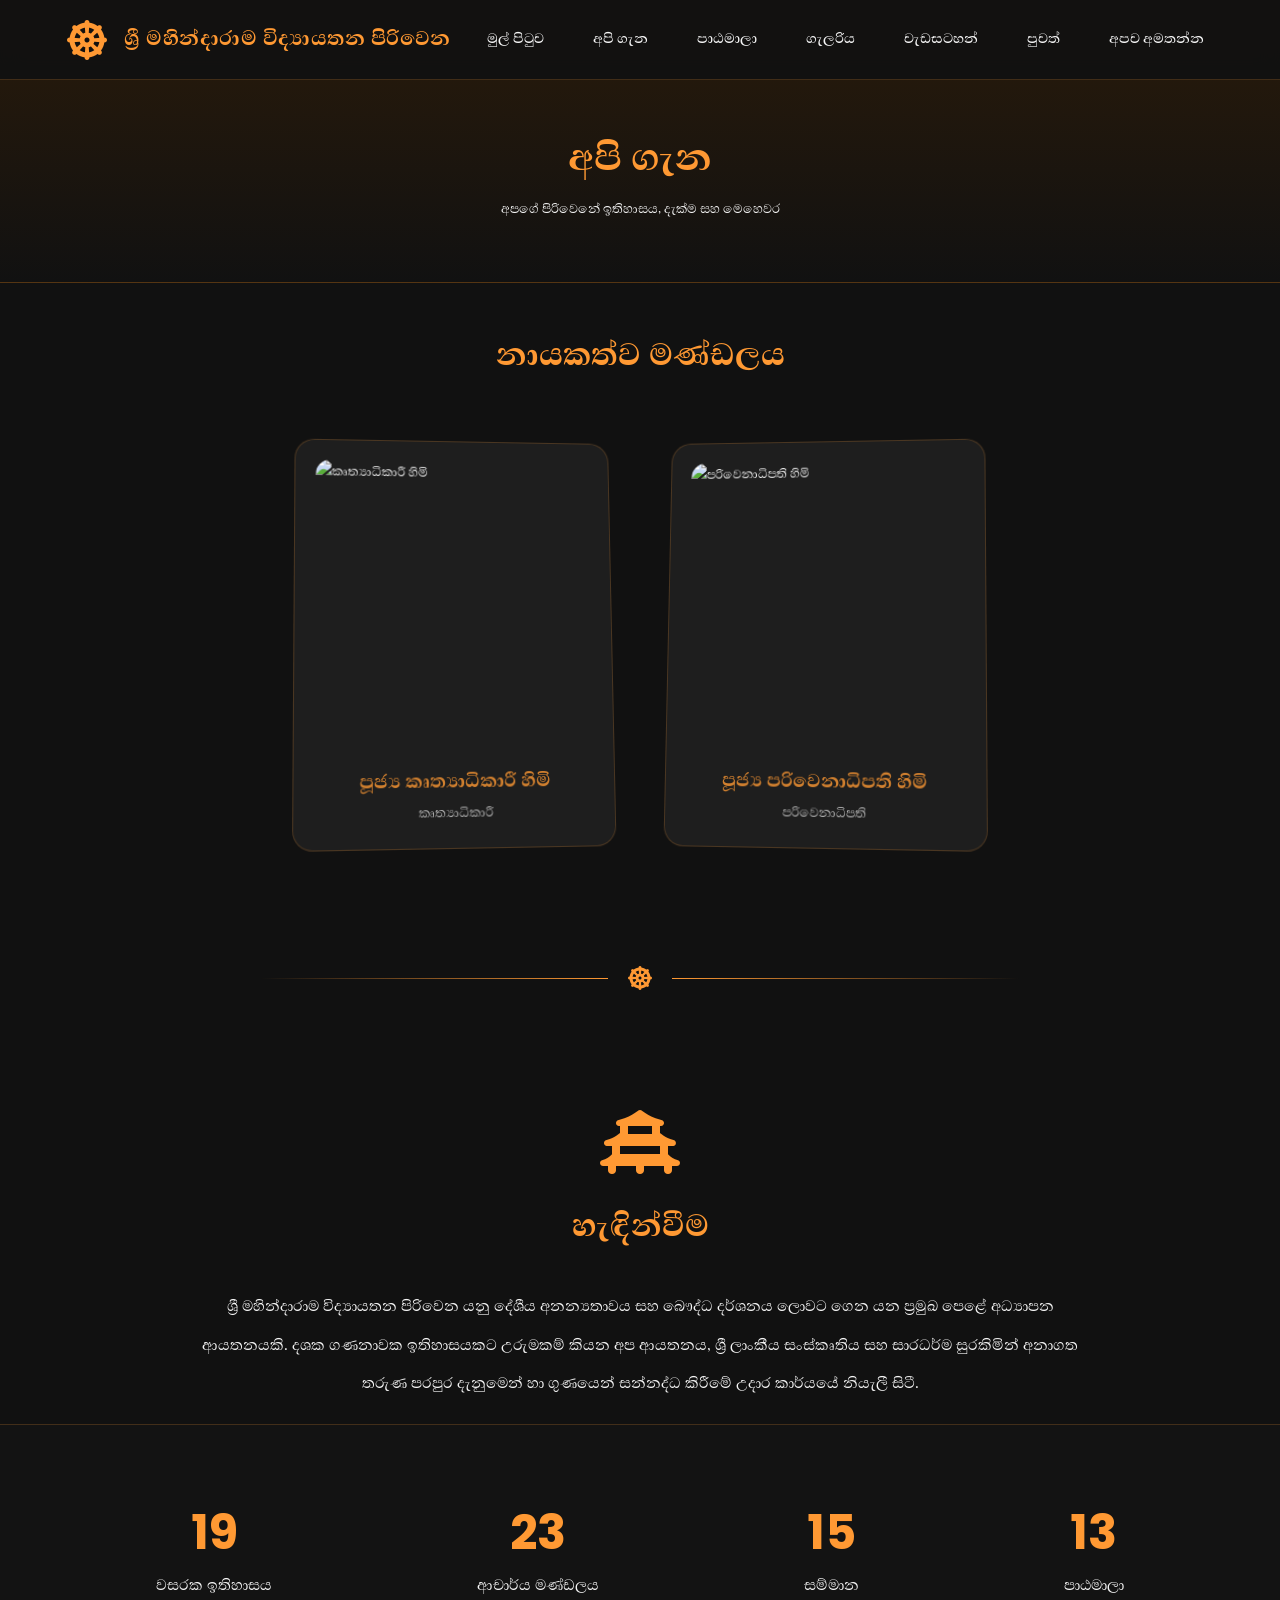
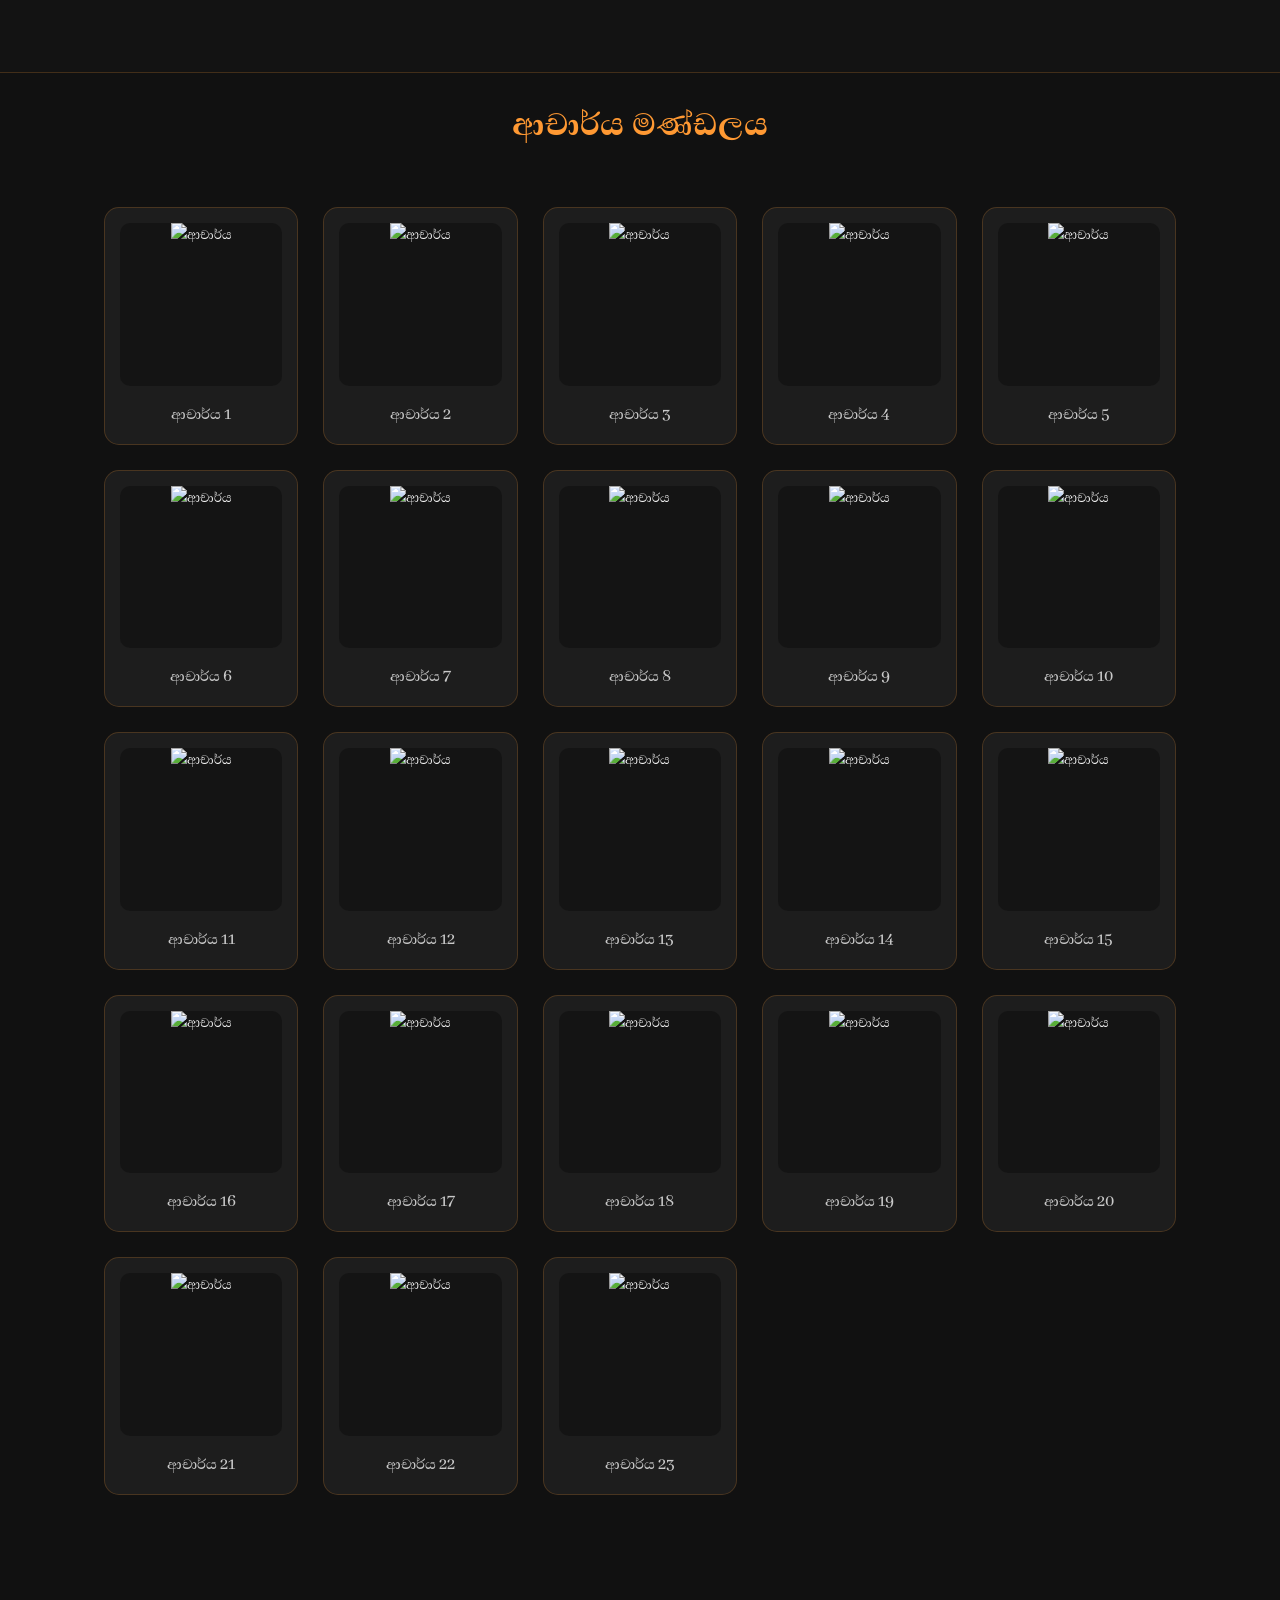
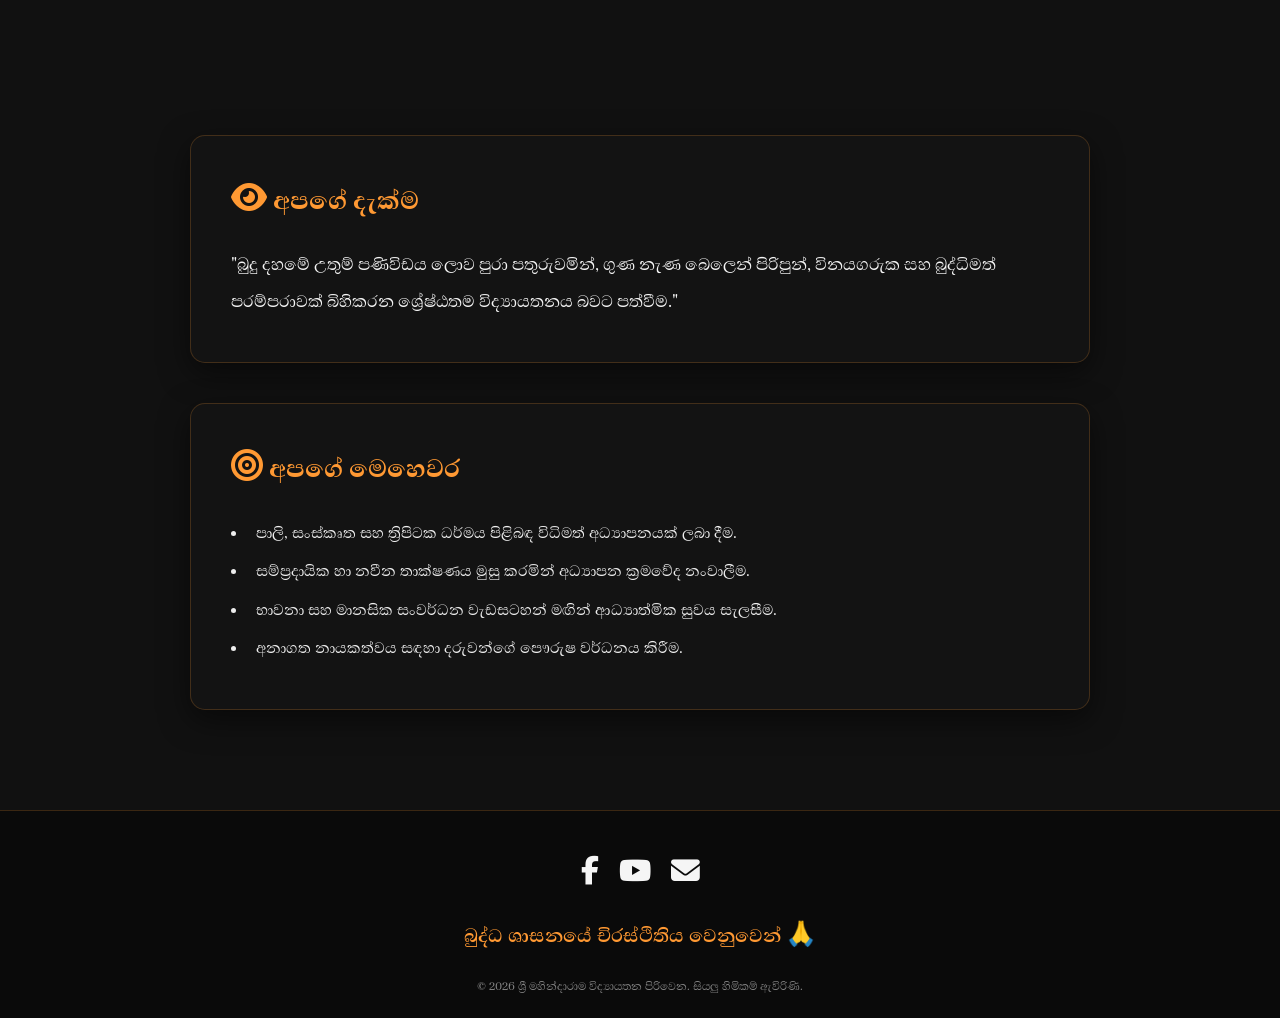
==== about.html @ 9a264cec "Sri Mahindarama Vidyayathanaya" ====
<!DOCTYPE html>
<html lang="si">

<head>
  <meta charset="UTF-8">
  <meta name="viewport" content="width=device-width, initial-scale=1.0">
  <title>ශ්‍රී මහින්දාරාම විද්‍යායතන පිරිවෙන - අපි ගැන</title>
  <link
    href="https://fonts.googleapis.com/css2?family=Abhaya+Libre:wght@400;600;700;800&family=Poppins:wght@300;400;500;600&display=swap"
    rel="stylesheet">
  <link rel="stylesheet" href="https://cdnjs.cloudflare.com/ajax/libs/font-awesome/6.4.0/css/all.min.css">
  <link href="https://unpkg.com/aos@2.3.1/dist/aos.css" rel="stylesheet">
  <link rel="stylesheet" href="style.css">
</head>

<body>

  <!-- NAVIGATION BAR -->
  <nav class="navbar">
    <div class="nav-left">
      <div class="nav-logo-icon">
        <i class="fa-solid fa-dharmachakra"></i>
      </div>
      <div class="nav-title">ශ්‍රී මහින්දාරාම විද්‍යායතන පිරිවෙන</div>
    </div>

    <div class="mobile-menu-btn" onclick="toggleMenu()">
      <i class="fa-solid fa-bars"></i>
    </div>

    <ul class="nav-menu" id="nav-menu">
      <li><a href="index.html">මුල් පිටුව</a></li>
      <li><a href="about.html">අපි ගැන</a></li>
      <li><a href="courses.html">පාඨමාලා</a></li>
      <li><a href="gallery.html">ගැලරිය</a></li>
      <li><a href="events.html">වැඩසටහන්</a></li>
      <li><a href="news.html">පුවත්</a></li>
      <li><a href="contact.html">අපව අමතන්න</a></li>
    </ul>
  </nav>

  <!-- PAGE HEADER -->
  <div class="page-header" data-aos="fade-down">
    <h1 class="page-title">අපි ගැන</h1>
    <p>අපගේ පිරිවෙනේ ඉතිහාසය, දැක්ම සහ මෙහෙවර</p>
  </div>

  <!-- LEADERSHIP SECTION -->
  <section class="section leadership-section">
    <h2 class="section-title" data-aos="fade-up">නායකත්ව මණ්ඩලය</h2>
    <div class="leadership-container">
      <div class="leadership-card" data-aos="fade-up" data-aos-delay="100">
        <div class="card-inner">
          <div class="card-img-wrapper">
            <img src="assets/images/temple_monks.png" alt="කෘත්‍යාධිකාරී හිමි" class="card-img">
            <div class="particle-effect"></div>
          </div>
          <div class="card-content">
            <h3 class="monk-name">පූජ්‍ය කෘත්‍යාධිකාරී හිමි</h3>
            <p class="monk-title">කෘත්‍යාධිකාරී</p>
          </div>
        </div>
      </div>
      <div class="leadership-card" data-aos="fade-up" data-aos-delay="200">
        <div class="card-inner">
          <div class="card-img-wrapper">
            <img src="assets/images/hero_dharmachakra.png" alt="පරිවෙනාධිපති හිමි" class="card-img">
            <div class="particle-effect"></div>
          </div>
          <div class="card-content">
            <h3 class="monk-name">පූජ්‍ය පරිවෙනාධිපති හිමි</h3>
            <p class="monk-title">පරිවෙනාධිපති</p>
          </div>
        </div>
      </div>
    </div>
  </section>

  <!-- DIVIDER -->
  <div class="section-divider" data-aos="fade-in">
    <i class="fa-solid fa-dharmachakra"></i>
  </div>

  <!-- INTRO SECTION -->
  <section class="section" style="padding-bottom: 20px;">
    <div style="text-align: center; max-width: 900px; margin: auto;" data-aos="zoom-in">
      <i class="fa-solid fa-vihara" style="font-size: 4rem; color: var(--saffron); margin-bottom: 20px;"></i>
      <h2 class="section-title" style="margin-bottom: 30px;">හැඳින්වීම</h2>
      <p style="font-size: 1.2rem; line-height: 2;">
        ශ්‍රී මහින්දාරාම විද්‍යායතන පිරිවෙන යනු දේශීය අනන්‍යතාවය සහ බෞද්ධ දර්ශනය ලොවට ගෙන යන ප්‍රමුඛ පෙළේ අධ්‍යාපන
        ආයතනයකි.
        දශක ගණනාවක ඉතිහාසයකට උරුමකම් කියන අප ආයතනය, ශ්‍රී ලාංකීය සංස්කෘතිය සහ සාරධර්ම සුරකිමින් අනාගත තරුණ පරපුර
        දැනුමෙන් හා ගුණයෙන් සන්නද්ධ කිරීමේ උදාර කාර්යයේ නියැලී සිටී.
      </p>
    </div>
  </section>

  <!-- STATS COUNTER -->
  <section class="stats-section">
    <div class="stat-box" data-aos="fade-up" data-aos-delay="100">
      <span class="stat-number" data-target="19">0</span>
      <span class="stat-label">වසරක ඉතිහාසය</span>
    </div>
    <div class="stat-box" data-aos="fade-up" data-aos-delay="200">
      <span class="stat-number" data-target="23">0</span>
      <span class="stat-label">ආචාර්ය මණ්ඩලය</span>
    </div>
    <div class="stat-box" data-aos="fade-up" data-aos-delay="300">
      <span class="stat-number" data-target="15">0</span>
      <span class="stat-label">සම්මාන</span>
    </div>
    <div class="stat-box" data-aos="fade-up" data-aos-delay="400">
      <span class="stat-number" data-target="13">0</span>
      <span class="stat-label">පාඨමාලා</span>
    </div>
  </section>


  <!-- TEACHERS SECTION -->
  <section class="section teachers-section">
    <h2 class="section-title" data-aos="fade-up">ආචාර්ය මණ්ඩලය</h2>
    <div class="teachers-grid">
      <!-- 23 Teachers -->
      <div class="teacher-card" data-aos="fade-up" data-aos-delay="100">
        <div class="teacher-img-wrapper"><img
            src="https://ui-avatars.com/api/?name=ආ&background=2a1b0a&color=ff9933&size=300" alt="ආචාර්ය"
            class="teacher-img"></div>
        <div class="teacher-name-wrapper"><span class="teacher-name">ආචාර්ය 1</span></div>
      </div>
      <div class="teacher-card" data-aos="fade-up" data-aos-delay="200">
        <div class="teacher-img-wrapper"><img
            src="https://ui-avatars.com/api/?name=ආ&background=2a1b0a&color=ff9933&size=300" alt="ආචාර්ය"
            class="teacher-img"></div>
        <div class="teacher-name-wrapper"><span class="teacher-name">ආචාර්ය 2</span></div>
      </div>
      <div class="teacher-card" data-aos="fade-up" data-aos-delay="300">
        <div class="teacher-img-wrapper"><img
            src="https://ui-avatars.com/api/?name=ආ&background=2a1b0a&color=ff9933&size=300" alt="ආචාර්ය"
            class="teacher-img"></div>
        <div class="teacher-name-wrapper"><span class="teacher-name">ආචාර්ය 3</span></div>
      </div>
      <div class="teacher-card" data-aos="fade-up" data-aos-delay="400">
        <div class="teacher-img-wrapper"><img
            src="https://ui-avatars.com/api/?name=ආ&background=2a1b0a&color=ff9933&size=300" alt="ආචාර්ය"
            class="teacher-img"></div>
        <div class="teacher-name-wrapper"><span class="teacher-name">ආචාර්ය 4</span></div>
      </div>
      <div class="teacher-card" data-aos="fade-up" data-aos-delay="100">
        <div class="teacher-img-wrapper"><img
            src="https://ui-avatars.com/api/?name=ආ&background=2a1b0a&color=ff9933&size=300" alt="ආචාර්ය"
            class="teacher-img"></div>
        <div class="teacher-name-wrapper"><span class="teacher-name">ආචාර්ය 5</span></div>
      </div>
      <div class="teacher-card" data-aos="fade-up" data-aos-delay="200">
        <div class="teacher-img-wrapper"><img
            src="https://ui-avatars.com/api/?name=ආ&background=2a1b0a&color=ff9933&size=300" alt="ආචාර්ය"
            class="teacher-img"></div>
        <div class="teacher-name-wrapper"><span class="teacher-name">ආචාර්ය 6</span></div>
      </div>
      <div class="teacher-card" data-aos="fade-up" data-aos-delay="300">
        <div class="teacher-img-wrapper"><img
            src="https://ui-avatars.com/api/?name=ආ&background=2a1b0a&color=ff9933&size=300" alt="ආචාර්ය"
            class="teacher-img"></div>
        <div class="teacher-name-wrapper"><span class="teacher-name">ආචාර්ය 7</span></div>
      </div>
      <div class="teacher-card" data-aos="fade-up" data-aos-delay="400">
        <div class="teacher-img-wrapper"><img
            src="https://ui-avatars.com/api/?name=ආ&background=2a1b0a&color=ff9933&size=300" alt="ආචාර්ය"
            class="teacher-img"></div>
        <div class="teacher-name-wrapper"><span class="teacher-name">ආචාර්ය 8</span></div>
      </div>
      <div class="teacher-card" data-aos="fade-up" data-aos-delay="100">
        <div class="teacher-img-wrapper"><img
            src="https://ui-avatars.com/api/?name=ආ&background=2a1b0a&color=ff9933&size=300" alt="ආචාර්ය"
            class="teacher-img"></div>
        <div class="teacher-name-wrapper"><span class="teacher-name">ආචාර්ය 9</span></div>
      </div>
      <div class="teacher-card" data-aos="fade-up" data-aos-delay="200">
        <div class="teacher-img-wrapper"><img
            src="https://ui-avatars.com/api/?name=ආ&background=2a1b0a&color=ff9933&size=300" alt="ආචාර්ය"
            class="teacher-img"></div>
        <div class="teacher-name-wrapper"><span class="teacher-name">ආචාර්ය 10</span></div>
      </div>
      <div class="teacher-card" data-aos="fade-up" data-aos-delay="300">
        <div class="teacher-img-wrapper"><img
            src="https://ui-avatars.com/api/?name=ආ&background=2a1b0a&color=ff9933&size=300" alt="ආචාර්ය"
            class="teacher-img"></div>
        <div class="teacher-name-wrapper"><span class="teacher-name">ආචාර්ය 11</span></div>
      </div>
      <div class="teacher-card" data-aos="fade-up" data-aos-delay="400">
        <div class="teacher-img-wrapper"><img
            src="https://ui-avatars.com/api/?name=ආ&background=2a1b0a&color=ff9933&size=300" alt="ආචාර්ය"
            class="teacher-img"></div>
        <div class="teacher-name-wrapper"><span class="teacher-name">ආචාර්ය 12</span></div>
      </div>
      <div class="teacher-card" data-aos="fade-up" data-aos-delay="100">
        <div class="teacher-img-wrapper"><img
            src="https://ui-avatars.com/api/?name=ආ&background=2a1b0a&color=ff9933&size=300" alt="ආචාර්ය"
            class="teacher-img"></div>
        <div class="teacher-name-wrapper"><span class="teacher-name">ආචාර්ය 13</span></div>
      </div>
      <div class="teacher-card" data-aos="fade-up" data-aos-delay="200">
        <div class="teacher-img-wrapper"><img
            src="https://ui-avatars.com/api/?name=ආ&background=2a1b0a&color=ff9933&size=300" alt="ආචාර්ය"
            class="teacher-img"></div>
        <div class="teacher-name-wrapper"><span class="teacher-name">ආචාර්ය 14</span></div>
      </div>
      <div class="teacher-card" data-aos="fade-up" data-aos-delay="300">
        <div class="teacher-img-wrapper"><img
            src="https://ui-avatars.com/api/?name=ආ&background=2a1b0a&color=ff9933&size=300" alt="ආචාර්ය"
            class="teacher-img"></div>
        <div class="teacher-name-wrapper"><span class="teacher-name">ආචාර්ය 15</span></div>
      </div>
      <div class="teacher-card" data-aos="fade-up" data-aos-delay="400">
        <div class="teacher-img-wrapper"><img
            src="https://ui-avatars.com/api/?name=ආ&background=2a1b0a&color=ff9933&size=300" alt="ආචාර්ය"
            class="teacher-img"></div>
        <div class="teacher-name-wrapper"><span class="teacher-name">ආචාර්ය 16</span></div>
      </div>
      <div class="teacher-card" data-aos="fade-up" data-aos-delay="100">
        <div class="teacher-img-wrapper"><img
            src="https://ui-avatars.com/api/?name=ආ&background=2a1b0a&color=ff9933&size=300" alt="ආචාර්ය"
            class="teacher-img"></div>
        <div class="teacher-name-wrapper"><span class="teacher-name">ආචාර්ය 17</span></div>
      </div>
      <div class="teacher-card" data-aos="fade-up" data-aos-delay="200">
        <div class="teacher-img-wrapper"><img
            src="https://ui-avatars.com/api/?name=ආ&background=2a1b0a&color=ff9933&size=300" alt="ආචාර්ය"
            class="teacher-img"></div>
        <div class="teacher-name-wrapper"><span class="teacher-name">ආචාර්ය 18</span></div>
      </div>
      <div class="teacher-card" data-aos="fade-up" data-aos-delay="300">
        <div class="teacher-img-wrapper"><img
            src="https://ui-avatars.com/api/?name=ආ&background=2a1b0a&color=ff9933&size=300" alt="ආචාර්ය"
            class="teacher-img"></div>
        <div class="teacher-name-wrapper"><span class="teacher-name">ආචාර්ය 19</span></div>
      </div>
      <div class="teacher-card" data-aos="fade-up" data-aos-delay="400">
        <div class="teacher-img-wrapper"><img
            src="https://ui-avatars.com/api/?name=ආ&background=2a1b0a&color=ff9933&size=300" alt="ආචාර්ය"
            class="teacher-img"></div>
        <div class="teacher-name-wrapper"><span class="teacher-name">ආචාර්ය 20</span></div>
      </div>
      <div class="teacher-card" data-aos="fade-up" data-aos-delay="100">
        <div class="teacher-img-wrapper"><img
            src="https://ui-avatars.com/api/?name=ආ&background=2a1b0a&color=ff9933&size=300" alt="ආචාර්ය"
            class="teacher-img"></div>
        <div class="teacher-name-wrapper"><span class="teacher-name">ආචාර්ය 21</span></div>
      </div>
      <div class="teacher-card" data-aos="fade-up" data-aos-delay="200">
        <div class="teacher-img-wrapper"><img
            src="https://ui-avatars.com/api/?name=ආ&background=2a1b0a&color=ff9933&size=300" alt="ආචාර්ය"
            class="teacher-img"></div>
        <div class="teacher-name-wrapper"><span class="teacher-name">ආචාර්ය 22</span></div>
      </div>
      <div class="teacher-card" data-aos="fade-up" data-aos-delay="300">
        <div class="teacher-img-wrapper"><img
            src="https://ui-avatars.com/api/?name=ආ&background=2a1b0a&color=ff9933&size=300" alt="ආචාර්ය"
            class="teacher-img"></div>
        <div class="teacher-name-wrapper"><span class="teacher-name">ආචාර්ය 23</span></div>
      </div>
    </div>
  </section>

  <!-- PARALLAX VISION & MISSION -->
  <section class="parallax-section"
    style="background-image: url('https://images.unsplash.com/photo-1549479366-ebded7f4a7c0?q=80&w=2000&auto=format&fit=crop'); margin-top: 60px;">
    <div class="parallax-content" style="margin-bottom: 40px;" data-aos="fade-right">
      <h2 style="color: var(--saffron); font-size: 2rem; margin-bottom: 20px;">
        <i class="fa-solid fa-eye"></i> අපගේ දැක්ම
      </h2>
      <p style="font-size: 1.3rem; line-height: 1.8;">
        "බුදු දහමේ උතුම් පණිවිඩය ලොව පුරා පතුරුවමින්, ගුණ නැණ බෙලෙන් පිරිපුන්, විනයගරුක සහ බුද්ධිමත් පරම්පරාවක් බිහිකරන
        ශ්‍රේෂ්ඨතම විද්‍යායතනය බවට පත්වීම."
      </p>
    </div>

    <div class="parallax-content" data-aos="fade-left" data-aos-delay="200">
      <h2 style="color: var(--saffron); font-size: 2rem; margin-bottom: 20px;">
        <i class="fa-solid fa-bullseye"></i> අපගේ මෙහෙවර
      </h2>
      <ul style="font-size: 1.2rem; line-height: 2; list-style-position: inside; color: #eee;">
        <li>පාලි, සංස්කෘත සහ ත්‍රිපිටක ධර්මය පිළිබඳ විධිමත් අධ්‍යාපනයක් ලබා දීම.</li>
        <li>සම්ප්‍රදායික හා නවීන තාක්ෂණය මුසු කරමින් අධ්‍යාපන ක්‍රමවේද නංවාලීම.</li>
        <li>භාවනා සහ මානසික සංවර්ධන වැඩසටහන් මඟින් ආධ්‍යාත්මික සුවය සැලසීම.</li>
        <li>අනාගත නායකත්වය සඳහා දරුවන්ගේ පෞරුෂ වර්ධනය කිරීම.</li>
      </ul>
    </div>
  </section>

  <!-- FOOTER -->
  <footer>
    <div class="social-icons">
      <a href="#"><i class="fa-brands fa-facebook-f"></i></a>
      <a href="#"><i class="fa-brands fa-youtube"></i></a>
      <a href="#"><i class="fa-solid fa-envelope"></i></a>
    </div>
    <div class="footer-msg">බුද්ධ ශාසනයේ චිරස්ථිතිය වෙනුවෙන් 🙏</div>
    <p class="copyright">&copy; 2026 ශ්‍රී මහින්දාරාම විද්‍යායතන පිරිවෙන. සියලු හිමිකම් ඇවිරිණි.</p>
  </footer>

  <script src="https://unpkg.com/aos@2.3.1/dist/aos.js"></script>
  <script>
    AOS.init({ duration: 1000, once: true });
    function toggleMenu() { document.getElementById('nav-menu').classList.toggle('active'); }

    // Stats Counter Animation
    const counters = document.querySelectorAll('.stat-number');
    const speed = 200;

    const runCounters = () => {
      counters.forEach(counter => {
        const updateCount = () => {
          const target = +counter.getAttribute('data-target');
          const count = +counter.innerText;
          const inc = target / speed;
          if (count < target) {
            counter.innerText = Math.ceil(count + inc);
            setTimeout(updateCount, 15);
          } else {
            counter.innerText = target;
          }
        };
        updateCount();
      });
    };

    // Use Intersection Observer to trigger counter when visible
    const observer = new IntersectionObserver((entries) => {
      if (entries[0].isIntersecting) {
        runCounters();
        observer.disconnect();
      }
    });
    observer.observe(document.querySelector('.stats-section'));
  </script>
</body>

</html>
---- style.css ----
@import url('https://fonts.googleapis.com/css2?family=Abhaya+Libre:wght@400;500;600;700;800&family=Poppins:wght@300;400;500;600;700&display=swap');

:root {
  --saffron: #ff9933;
  --saffron-light: #ffb866;
  --dark-bg: #111111;
  --card-bg: rgba(255, 255, 255, 0.05);
  --text-light: #f5f5f5;
  --gold: #ffd700;
  --nav-bg: rgba(17, 17, 17, 0.95);
  --glass-bg: rgba(20, 20, 20, 0.8);
  --glass-border: rgba(255, 153, 51, 0.2);
}

* {
  margin: 0;
  padding: 0;
  box-sizing: border-box;
  font-family: 'Abhaya Libre', 'Poppins', serif;
}

body {
  background-color: var(--dark-bg);
  color: var(--text-light);
  overflow-x: hidden;
  line-height: 1.6;
}

/* --- NAVIGATION BAR --- */
.navbar {
  position: fixed;
  top: 0;
  left: 0;
  width: 100%;
  height: 80px;
  background-color: var(--nav-bg);
  backdrop-filter: blur(10px);
  -webkit-backdrop-filter: blur(10px);
  display: flex;
  justify-content: space-between;
  align-items: center;
  padding: 0 5%;
  z-index: 1000;
  border-bottom: 1px solid var(--glass-border);
}

.nav-left {
  display: flex;
  align-items: center;
  gap: 15px;
}

.nav-logo-icon {
  width: 45px;
  height: 45px;
  animation: rotateLogo 10s linear infinite;
  color: var(--saffron);
  font-size: 40px;
  display: flex;
  justify-content: center;
  align-items: center;
}

@keyframes rotateLogo {
  from { transform: rotate(0deg); }
  to { transform: rotate(360deg); }
}

.nav-title {
  color: var(--saffron);
  font-size: 1.6rem;
  font-weight: 700;
  letter-spacing: 0.5px;
  text-transform: uppercase;
}

.nav-menu {
  display: flex;
  gap: 25px;
  list-style: none;
}

.nav-menu li a {
  color: var(--text-light);
  text-decoration: none;
  font-size: 1.1rem;
  font-weight: 500;
  padding: 8px 12px;
  border-radius: 8px;
  transition: all 0.3s ease;
  position: relative;
}

.nav-menu li a::after {
  content: '';
  position: absolute;
  width: 0;
  height: 2px;
  bottom: 0;
  left: 50%;
  transform: translateX(-50%);
  background-color: var(--saffron);
  transition: width 0.3s ease;
}

.nav-menu li a:hover {
  background-color: rgba(255, 153, 51, 0.1);
  color: var(--saffron);
  text-shadow: 0 0 10px rgba(255, 153, 51, 0.5);
}

.nav-menu li a:hover::after {
  width: 80%;
}

/* Mobile Menu Toggle */
.mobile-menu-btn {
  display: none;
  color: var(--saffron);
  font-size: 1.8rem;
  cursor: pointer;
}

/* --- HERO SECTION --- */
.hero {
  height: 100vh;
  position: relative;
  display: flex;
  justify-content: center;
  align-items: center;
  text-align: center;
  background: radial-gradient(circle at center, #2a1b0a 0%, var(--dark-bg) 100%);
  overflow: hidden;
  padding-top: 80px; /* Offset for nav */
}

/* Golden Bokeh Effect */
.bokeh {
  position: absolute;
  width: 100%;
  height: 100%;
  top: 0;
  left: 0;
  z-index: 1;
  pointer-events: none;
}

.bokeh-particle {
  position: absolute;
  background: radial-gradient(circle, rgba(255,215,0,0.8) 0%, rgba(255,215,0,0) 70%);
  border-radius: 50%;
  animation: float 15s infinite ease-in-out;
  opacity: 0.4;
}

@keyframes float {
  0% { transform: translateY(0) scale(1); opacity: 0.2; }
  50% { transform: translateY(-50px) scale(1.2); opacity: 0.6; }
  100% { transform: translateY(0) scale(1); opacity: 0.2; }
}

.hero-content {
  position: relative;
  z-index: 2;
  max-width: 800px;
  padding: 20px;
}

.hero-title {
  font-size: 3.5rem;
  color: var(--saffron);
  margin-bottom: 20px;
  text-shadow: 0 0 20px rgba(255, 153, 51, 0.5);
}

.hero-subtitle {
  font-size: 1.5rem;
  margin-bottom: 40px;
}

/* --- STATS COUNTER --- */
.stats-section {
  padding: 50px 5%;
  background: var(--glass-bg);
  border-top: 1px solid var(--glass-border);
  border-bottom: 1px solid var(--glass-border);
  display: flex;
  justify-content: space-around;
  flex-wrap: wrap;
  gap: 20px;
  position: relative;
  z-index: 2;
}

.stat-box {
  text-align: center;
  padding: 20px;
}

.stat-number {
  font-size: 3rem;
  color: var(--saffron);
  font-weight: 700;
  font-family: 'Poppins', sans-serif;
  display: block;
}

.stat-label {
  font-size: 1.2rem;
  color: var(--text-light);
  margin-top: 10px;
}

/* --- COMMON SECTIONS --- */
.page-header {
  padding: 120px 5% 60px;
  text-align: center;
  background: linear-gradient(to bottom, #2a1b0a, var(--dark-bg));
  border-bottom: 1px solid var(--glass-border);
}

.page-title {
  font-size: 3rem;
  color: var(--saffron);
}

.section {
  padding: 80px 5%;
  max-width: 1200px;
  margin: 0 auto;
}

.section-title {
  text-align: center;
  font-size: 2.5rem;
  color: var(--saffron);
  margin-bottom: 50px;
}

/* --- ABOUT PAGE (Parallax) --- */
.parallax-section {
  background-attachment: fixed;
  background-position: center;
  background-repeat: no-repeat;
  background-size: cover;
  padding: 100px 5%;
  position: relative;
}

.parallax-section::before {
  content: '';
  position: absolute;
  top: 0;
  left: 0;
  width: 100%;
  height: 100%;
  background: rgba(17, 17, 17, 0.85);
}

.parallax-content {
  position: relative;
  z-index: 2;
  max-width: 900px;
  margin: 0 auto;
  background: var(--glass-bg);
  padding: 40px;
  border-radius: 15px;
  border: 1px solid var(--glass-border);
  box-shadow: 0 10px 30px rgba(0,0,0,0.5);
}

/* --- COURSES PAGE --- */
.courses-grid {
  display: grid;
  grid-template-columns: repeat(auto-fit, minmax(300px, 1fr));
  gap: 30px;
}

.course-card {
  background: var(--card-bg);
  border: 1px solid var(--glass-border);
  border-radius: 15px;
  padding: 30px;
  transition: transform 0.3s ease, box-shadow 0.3s ease;
  overflow: hidden;
  position: relative;
}

.course-card::before {
  content: '';
  position: absolute;
  top: -100%;
  left: 0;
  width: 100%;
  height: 100%;
  background: linear-gradient(to bottom, rgba(255,153,51,0.1), transparent);
  transition: top 0.4s ease;
}

.course-card:hover {
  transform: translateY(-10px);
  box-shadow: 0 15px 30px rgba(0, 0, 0, 0.6);
  border-color: var(--saffron);
}

.course-card:hover::before {
  top: 0;
}

.course-icon {
  font-size: 3rem;
  color: var(--saffron);
  margin-bottom: 20px;
}

.course-title {
  font-size: 1.8rem;
  margin-bottom: 15px;
  color: var(--saffron-light);
}

/* --- GALLERY PAGE (CINEMATIC REFACTOR) --- */
.gallery-filters {
  display: flex;
  justify-content: center;
  flex-wrap: wrap;
  gap: 15px;
  margin-bottom: 40px;
}

.filter-btn {
  background: var(--card-bg);
  border: 1px solid var(--glass-border);
  color: var(--text-light);
  padding: 10px 25px;
  border-radius: 30px;
  cursor: pointer;
  font-size: 1.1rem;
  font-weight: 500;
  transition: all 0.3s ease;
}

.filter-btn:hover, .filter-btn.active {
  background: var(--saffron);
  border-color: var(--saffron);
  color: #fff;
  box-shadow: 0 0 15px rgba(255, 153, 51, 0.4);
}

.gallery-section-wrapper {
  margin-bottom: 50px;
  transition: opacity 0.5s ease, display 0.5s ease allow-discrete;
}

.gallery-section-wrapper.hidden {
  display: none;
  opacity: 0;
}

.gallery-category-title {
  font-size: 1.8rem;
  color: var(--saffron-light);
  margin-bottom: 20px;
  text-align: left;
  padding-left: 20px;
  border-left: 4px solid var(--saffron);
}

/* Auto-Scrolling Cinematic Track */
.scroll-container {
  width: 100%;
  overflow: hidden;
  white-space: nowrap;
  position: relative;
  padding: 20px 0;
}

/* Fading Edges purely visual */
.scroll-container::before, .scroll-container::after {
  content: '';
  position: absolute;
  top: 0;
  width: 100px;
  height: 100%;
  z-index: 2;
  pointer-events: none;
}
.scroll-container::before {
  left: 0;
  background: linear-gradient(to right, var(--dark-bg), transparent);
}
.scroll-container::after {
  right: 0;
  background: linear-gradient(to left, var(--dark-bg), transparent);
}

.scroll-track {
  display: inline-flex;
  gap: 25px;
  padding: 0 12.5px;
  animation: scrollInfinite 30s linear infinite;
}

.scroll-container:hover .scroll-track {
  animation-play-state: paused;
}

@keyframes scrollInfinite {
  from { transform: translateX(0); }
  to { transform: translateX(calc(-50% - 12.5px)); } 
}

/* Image Card Styling */
.gallery-card {
  width: 280px; 
  aspect-ratio: 1 / 1;
  border-radius: 12px;
  overflow: hidden;
  position: relative;
  cursor: pointer;
  border: 1px solid var(--glass-border);
  box-shadow: 0 5px 15px rgba(0,0,0,0.5);
  transition: all 0.3s ease;
  flex-shrink: 0;
}

.gallery-card img {
  width: 100%;
  height: 100%;
  object-fit: cover;
  display: block;
  transition: transform 0.3s ease;
}

.gallery-card:hover {
  border-color: var(--saffron);
  box-shadow: 0 0 20px rgba(255, 153, 51, 0.4);
}

.gallery-card:hover img {
  transform: scale(1.05);
}

.card-overlay {
  position: absolute;
  inset: 0;
  background: radial-gradient(circle at center, transparent 40%, rgba(255, 153, 51, 0.2));
  opacity: 0;
  transition: opacity 0.3s ease;
  z-index: 1;
}

.gallery-card:hover .card-overlay {
  opacity: 1;
}

.zoom-icon {
  position: absolute;
  top: 50%;
  left: 50%;
  transform: translate(-50%, -50%) scale(0.5);
  color: #fff;
  font-size: 2.5rem;
  opacity: 0;
  transition: all 0.3s ease;
  z-index: 2;
}

.gallery-card:hover .zoom-icon {
  opacity: 1;
  transform: translate(-50%, -50%) scale(1);
}

/* --- EVENTS TIMELINE --- */
.timeline {
  position: relative;
  max-width: 800px;
  margin: 0 auto;
}

.timeline::after {
  content: '';
  position: absolute;
  width: 4px;
  background-color: var(--saffron);
  top: 0;
  bottom: 0;
  left: 50%;
  margin-left: -2px;
  border-radius: 4px;
}

.timeline-item {
  padding: 10px 40px;
  position: relative;
  width: 50%;
}

.timeline-item.left { left: 0; }
.timeline-item.right { left: 50%; }

.timeline-item::after {
  content: '';
  position: absolute;
  width: 20px;
  height: 20px;
  background-color: var(--dark-bg);
  border: 4px solid var(--saffron);
  top: 20px;
  border-radius: 50%;
  z-index: 1;
}

.timeline-item.left::after { right: -10px; }
.timeline-item.right::after { left: -10px; }

.timeline-content {
  padding: 20px;
  background: var(--card-bg);
  border: 1px solid var(--glass-border);
  border-radius: 10px;
  position: relative;
}

.timeline-date {
  color: var(--saffron);
  font-weight: bold;
  margin-bottom: 10px;
}

/* --- NEWS PAGE --- */
.news-grid {
  display: grid;
  grid-template-columns: repeat(auto-fit, minmax(320px, 1fr));
  gap: 30px;
}

.news-card {
  background: var(--card-bg);
  border-radius: 10px;
  overflow: hidden;
  border: 1px solid var(--glass-border);
  transition: transform 0.3s;
}

.news-card:hover {
  transform: translateY(-5px);
  border-color: var(--saffron);
}

.news-img {
  width: 100%;
  height: 200px;
  object-fit: cover;
  border-bottom: 2px solid var(--saffron);
}

.news-content {
  padding: 20px;
}

.news-date {
  font-size: 0.9rem;
  color: var(--saffron);
  margin-bottom: 10px;
}

/* --- CONTACT PAGE --- */
.contact-container {
  display: flex;
  flex-wrap: wrap;
  gap: 40px;
}

.contact-info {
  flex: 1;
  min-width: 300px;
  background: var(--card-bg);
  padding: 40px;
  border-radius: 15px;
  border: 1px solid var(--glass-border);
}

.info-item {
  display: flex;
  align-items: center;
  margin-bottom: 25px;
  font-size: 1.2rem;
}

.info-item i {
  color: var(--saffron);
  font-size: 1.8rem;
  margin-right: 15px;
  width: 30px;
  text-align: center;
}

.contact-form-map {
  flex: 2;
  min-width: 300px;
  display: flex;
  flex-direction: column;
  gap: 30px;
}

.contact-form {
  background: var(--card-bg);
  padding: 40px;
  border-radius: 15px;
  border: 1px solid var(--glass-border);
}

.form-group {
  margin-bottom: 20px;
}

.form-group input, .form-group textarea {
  width: 100%;
  padding: 15px;
  background: rgba(0,0,0,0.5);
  border: 1px solid var(--glass-border);
  border-radius: 8px;
  color: #fff;
  font-family: inherit;
  font-size: 1rem;
}

.form-group input:focus, .form-group textarea:focus {
  outline: none;
  border-color: var(--saffron);
  box-shadow: 0 0 10px rgba(255,153,51,0.2);
}

.btn-submit {
  background: linear-gradient(45deg, var(--saffron), #e67e22);
  color: #fff;
  border: none;
  padding: 15px 30px;
  font-size: 1.1rem;
  border-radius: 8px;
  cursor: pointer;
  font-weight: 600;
  transition: all 0.3s;
  width: 100%;
}

.btn-submit:hover {
  box-shadow: 0 0 15px var(--saffron);
  transform: translateY(-2px);
}

.map-container {
  border-radius: 15px;
  overflow: hidden;
  height: 300px;
  border: 1px solid var(--glass-border);
}

.map-container iframe {
  width: 100%;
  height: 100%;
  border: none;
}

/* --- FOOTER --- */
footer {
  background-color: #0a0a0a;
  padding: 40px 5% 20px;
  text-align: center;
  border-top: 1px solid var(--glass-border);
  margin-top: auto;
}

.footer-msg {
  color: var(--saffron);
  font-size: 1.5rem;
  margin-bottom: 20px;
  font-weight: 600;
}

.social-icons {
  display: flex;
  justify-content: center;
  gap: 20px;
  margin-bottom: 20px;
}

.social-icons a {
  color: var(--text-light);
  font-size: 1.8rem;
  transition: color 0.3s;
  display: inline-block;
}

.social-icons a:hover {
  color: var(--saffron);
  animation: heartbeat 1.5s infinite;
}

@keyframes heartbeat {
  0% { transform: scale(1); }
  14% { transform: scale(1.3); }
  28% { transform: scale(1); }
  42% { transform: scale(1.3); }
  70% { transform: scale(1); }
}

.copyright {
  color: rgba(255,255,255,0.5);
  font-size: 0.9rem;
}

/* --- LEADERSHIP SECTION --- */
.leadership-section {
  padding-top: 40px;
}
.leadership-container {
  display: flex;
  justify-content: center;
  gap: 50px;
  flex-wrap: wrap;
}

.leadership-card {
  width: 320px;
  perspective: 1000px;
  cursor: pointer;
}

.leadership-card .card-inner {
  background: var(--card-bg);
  border: 1px solid var(--glass-border);
  border-radius: 20px;
  padding: 20px;
  transform-style: preserve-3d;
  transform: rotateY(5deg) rotateX(5deg);
  transition: transform 0.6s cubic-bezier(0.23, 1, 0.32, 1), box-shadow 0.6s ease, border-color 0.6s ease;
  position: relative;
  overflow: hidden;
}

.leadership-card:nth-child(2) .card-inner {
  transform: rotateY(-5deg) rotateX(5deg);
}

.leadership-card:hover .card-inner {
  transform: translateY(-10px) rotateX(0deg) rotateY(0deg);
  box-shadow: 0 15px 35px rgba(255, 153, 51, 0.2);
  border-color: var(--saffron);
}

.card-img-wrapper {
  width: 100%;
  aspect-ratio: 1 / 1;
  border-radius: 15px;
  overflow: hidden;
  position: relative;
  margin-bottom: 20px;
}

.card-img {
  width: 100%;
  height: 100%;
  object-fit: cover;
  transition: transform 0.6s ease;
}

.leadership-card:hover .card-img {
  transform: scale(1.08);
}

.particle-effect {
  position: absolute;
  top: 50%; 
  left: 50%; 
  transform: translate(-50%, -50%);
  width: 150%; 
  height: 150%;
  background: radial-gradient(circle at center, rgba(255,153,51,0.3) 0%, transparent 60%);
  opacity: 0;
  transition: opacity 0.6s ease;
  pointer-events: none;
  mix-blend-mode: screen;
}

.leadership-card:hover .particle-effect {
  opacity: 1;
  animation: pulseGlow 3s infinite alternate;
}

@keyframes pulseGlow {
  0% { transform: translate(-50%, -50%) scale(0.9); opacity: 0.6; }
  100% { transform: translate(-50%, -50%) scale(1.1); opacity: 1; }
}

.card-content {
  text-align: center;
}

.monk-name {
  color: var(--saffron);
  font-size: 1.5rem;
  margin-bottom: 5px;
  opacity: 0.8;
  transform: translateY(5px);
  transition: opacity 0.5s ease, transform 0.5s ease, text-shadow 0.5s ease;
}

.leadership-card:hover .monk-name {
  opacity: 1;
  transform: translateY(0);
  text-shadow: 0 0 12px rgba(255, 153, 51, 0.6);
}

.monk-title {
  color: var(--text-light);
  font-size: 1rem;
  opacity: 0.7;
}

/* --- DIVIDER --- */
.section-divider {
  display: flex;
  justify-content: center;
  align-items: center;
  padding: 40px 0;
  color: var(--saffron);
  font-size: 1.5rem;
  opacity: 0.8;
  position: relative;
  max-width: 800px;
  margin: 0 auto;
}

.section-divider::before, .section-divider::after {
  content: '';
  flex: 1;
  height: 1px;
  background: linear-gradient(to right, transparent, var(--saffron));
  margin: 0 20px;
}
.section-divider::after {
  background: linear-gradient(to left, transparent, var(--saffron));
}

/* --- TEACHERS GRID --- */
.teachers-section {
  padding-top: 20px;
}

.teachers-grid {
  display: grid;
  grid-template-columns: repeat(auto-fit, minmax(180px, 1fr));
  gap: 25px;
}

.teacher-card {
  background: var(--card-bg);
  border: 1px solid var(--glass-border);
  border-radius: 15px;
  padding: 15px;
  text-align: center;
  transition: transform 0.4s ease, box-shadow 0.4s ease, border-color 0.4s;
  cursor: pointer;
}

.teacher-card:hover {
  transform: translateY(-8px);
  box-shadow: 0 10px 25px rgba(255, 153, 51, 0.15);
  border-color: rgba(255, 153, 51, 0.5);
}

.teacher-img-wrapper {
  width: 100%;
  aspect-ratio: 1 / 1;
  border-radius: 10px;
  overflow: hidden;
  margin-bottom: 15px;
  background: rgba(0,0,0,0.3);
}

.teacher-img {
  width: 100%;
  height: 100%;
  object-fit: cover;
  transition: transform 0.5s ease;
}

.teacher-card:hover .teacher-img {
  transform: scale(1.1);
}

.teacher-name {
  color: var(--text-light);
  font-size: 1.1rem;
  font-weight: 500;
  opacity: 0.8;
  display: block;
  transition: color 0.4s ease, transform 0.4s ease, opacity 0.4s ease;
}

.teacher-card:hover .teacher-name {
  color: var(--saffron);
  transform: translateY(-3px);
  opacity: 1;
}

/* --- RESPONSIVE --- */
@media (max-width: 992px) {
  .nav-title { font-size: 1.2rem; }
  .nav-menu { gap: 15px; }
  .nav-menu li a { font-size: 1rem; }
}

@media (max-width: 768px) {
  .mobile-menu-btn { display: block; }
  
  .nav-menu {
    position: absolute;
    top: 80px;
    left: 0;
    width: 100%;
    flex-direction: column;
    background: var(--nav-bg);
    backdrop-filter: blur(10px);
    padding: 20px 0;
    gap: 15px;
    border-bottom: 1px solid var(--glass-border);
    transform: translateY(-150%);
    transition: transform 0.3s ease;
    z-index: 999;
  }

  .nav-menu.active {
    transform: translateY(0);
  }

  .nav-menu li { text-align: center; }

  .timeline::after { left: 31px; }
  .timeline-item { width: 100%; padding-left: 70px; padding-right: 25px; }
  .timeline-item.right { left: 0; }
  .timeline-item.left::after, .timeline-item.right::after { left: 21px; }
  
  .masonry-gallery { column-count: 2; }
  .leadership-container { gap: 30px; }
  .teachers-grid { grid-template-columns: repeat(auto-fit, minmax(140px, 1fr)); gap: 15px; }
}

@media (max-width: 480px) {
  .hero-title { font-size: 2.2rem; }
  .masonry-gallery { column-count: 1; }
  .section-title { font-size: 2rem; }
  .leadership-card { width: 100%; max-width: 300px; }
  .teachers-grid { grid-template-columns: repeat(auto-fit, minmax(130px, 1fr)); }
}
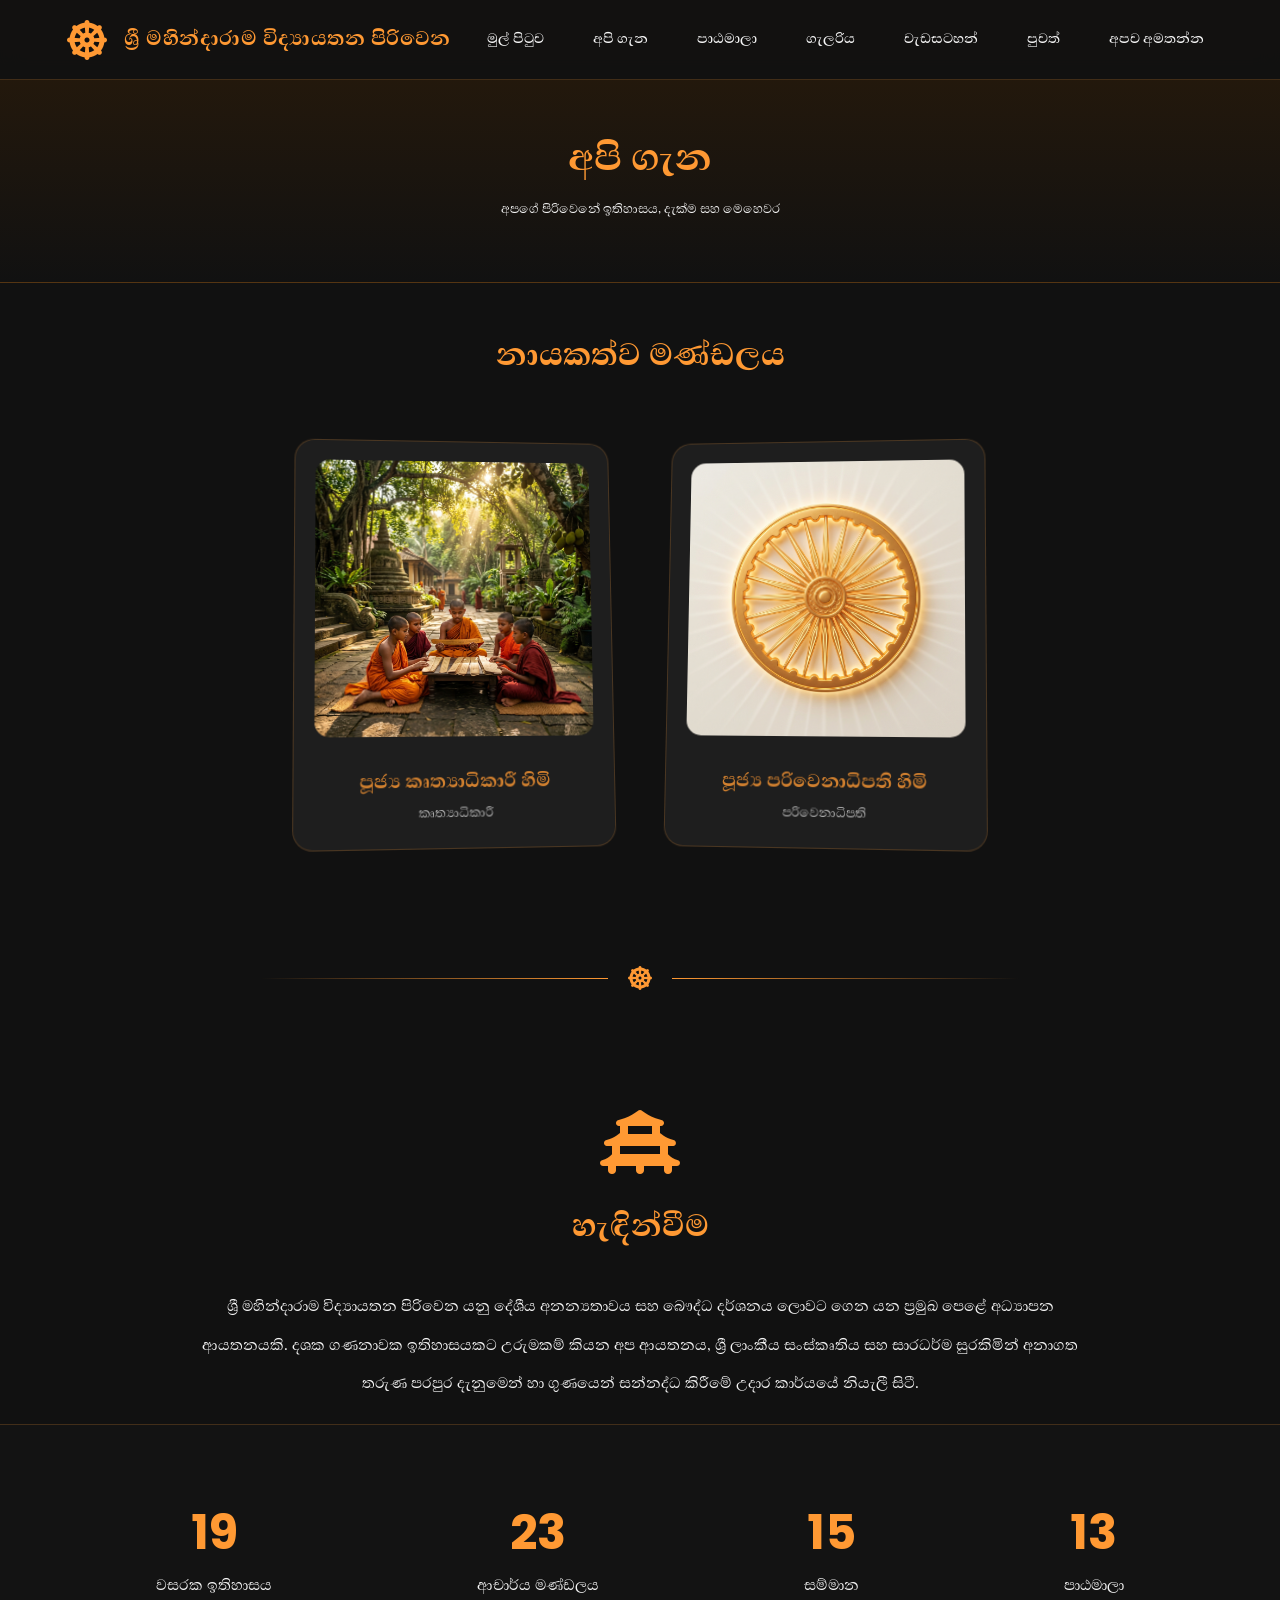
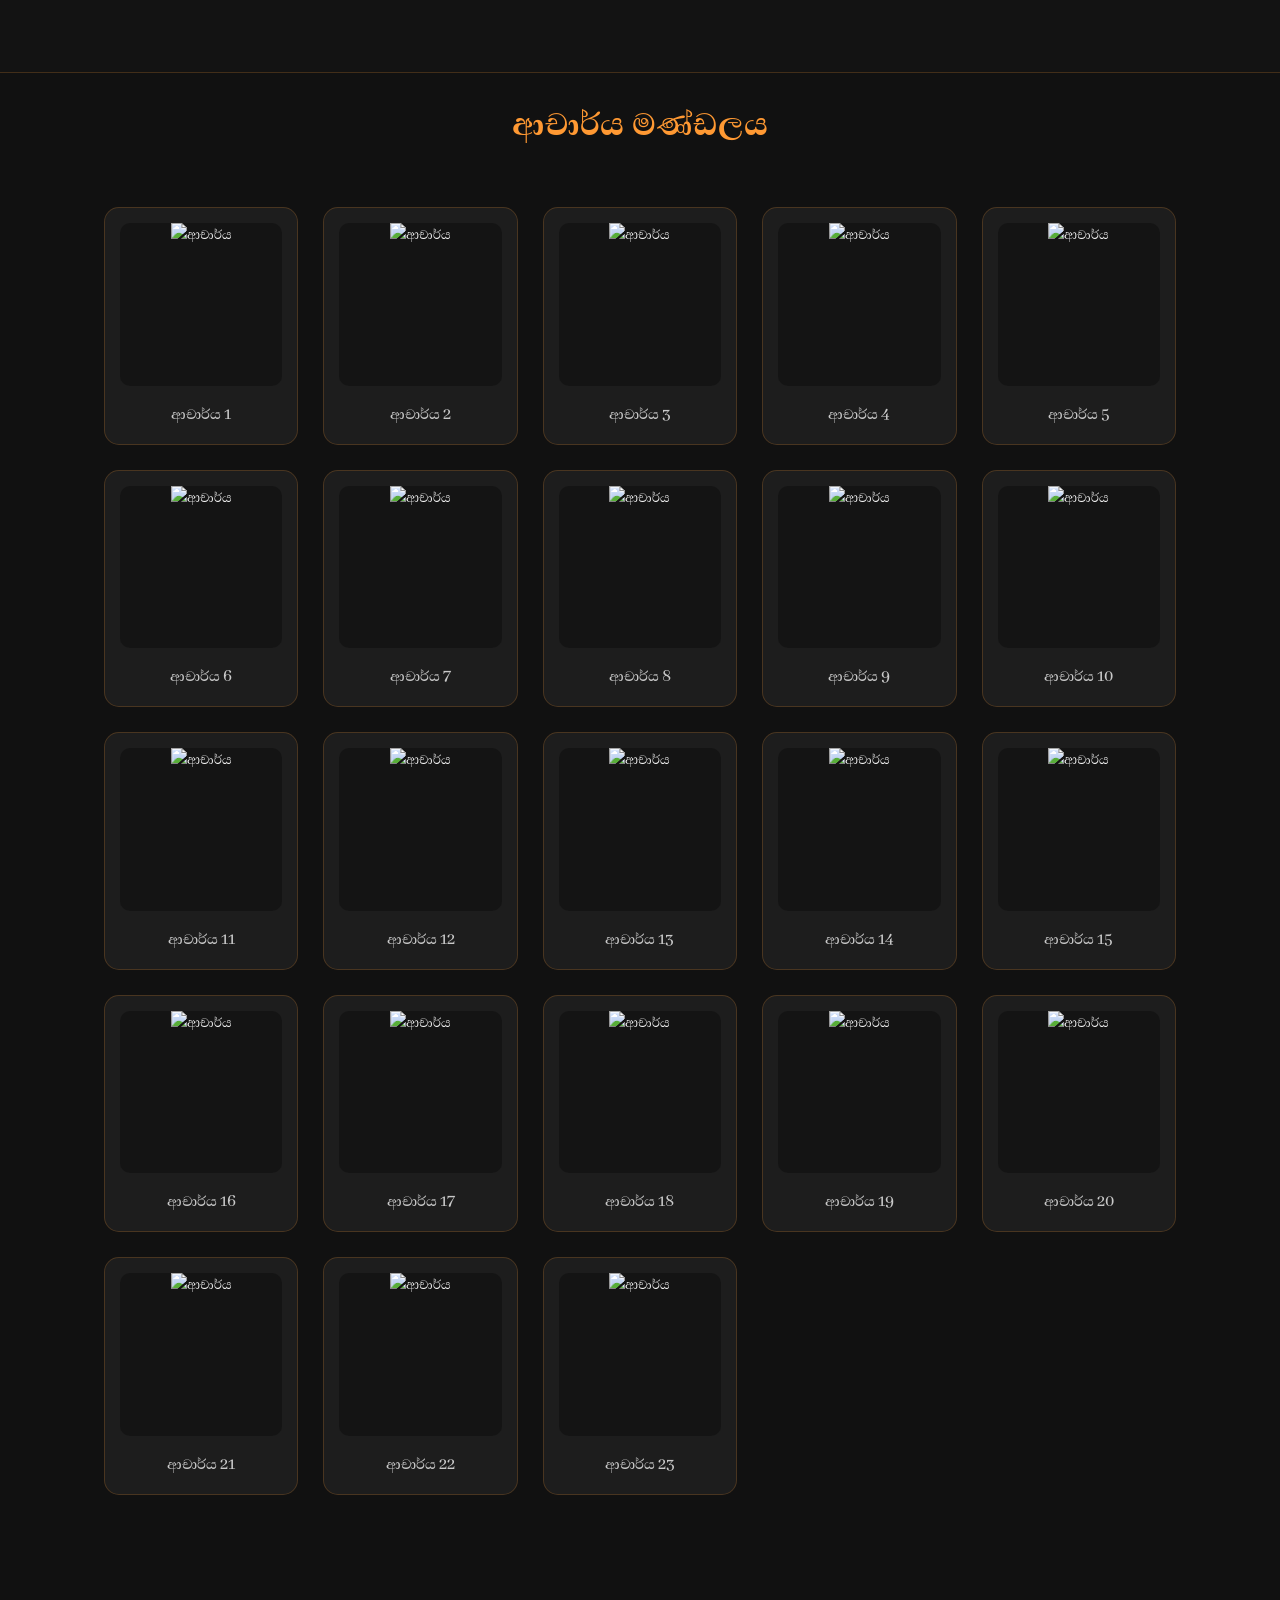
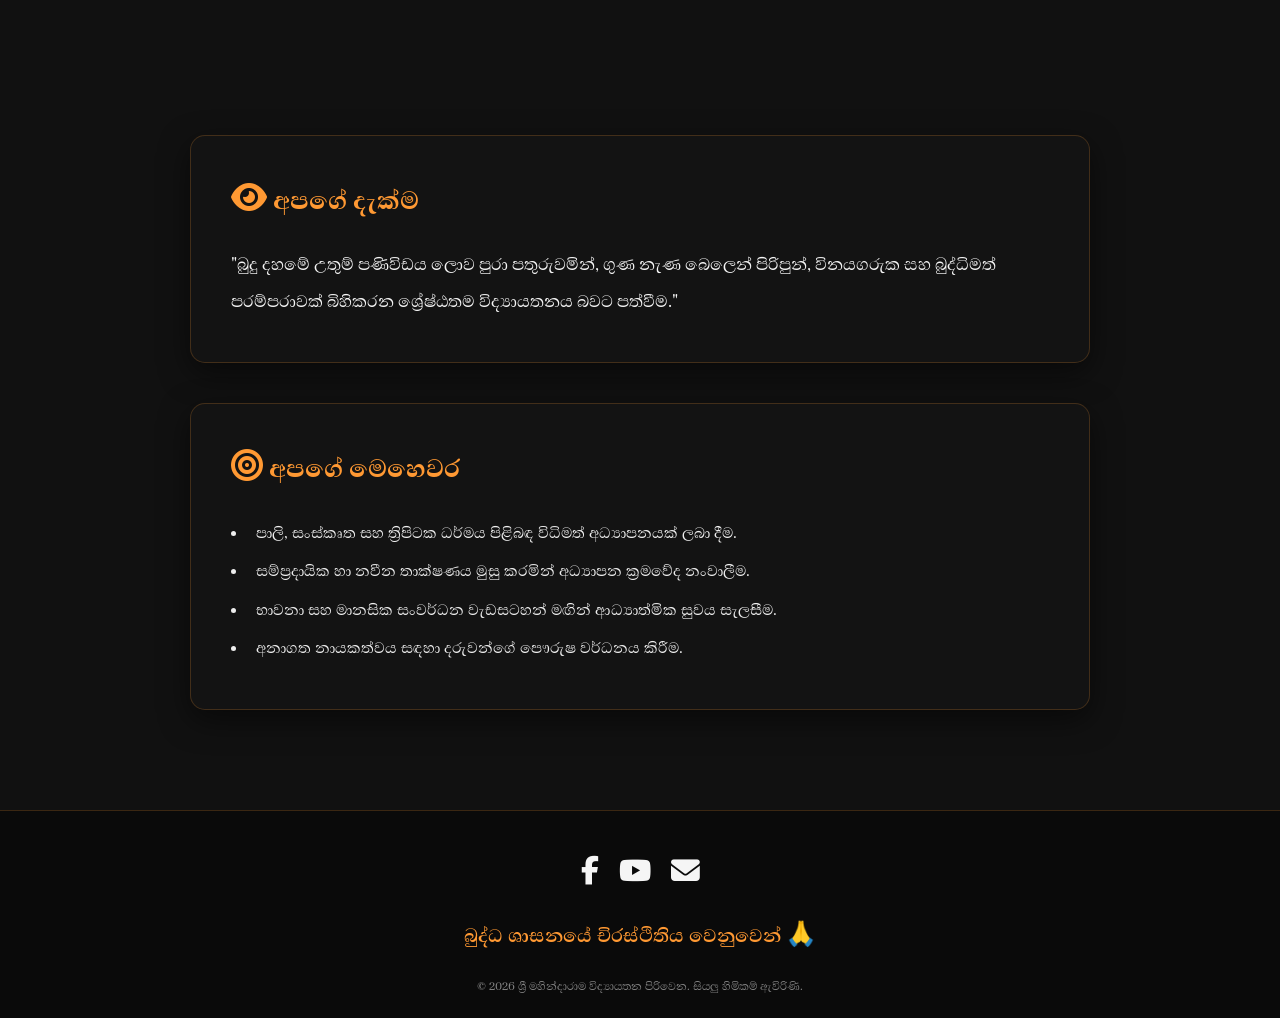
==== commit be5df2e7: "Add Website Ico" ====
--- a/about.html
+++ b/about.html
@@ -11,6 +11,8 @@
   <link rel="stylesheet" href="https://cdnjs.cloudflare.com/ajax/libs/font-awesome/6.4.0/css/all.min.css">
   <link href="https://unpkg.com/aos@2.3.1/dist/aos.css" rel="stylesheet">
   <link rel="stylesheet" href="style.css">
+  <link rel="icon" href="assets/images/bodhi_tree.png" type="image/png">
+  <link rel="apple-touch-icon" href="assets/images/bodhi_tree.png">
 </head>
 
 <body>
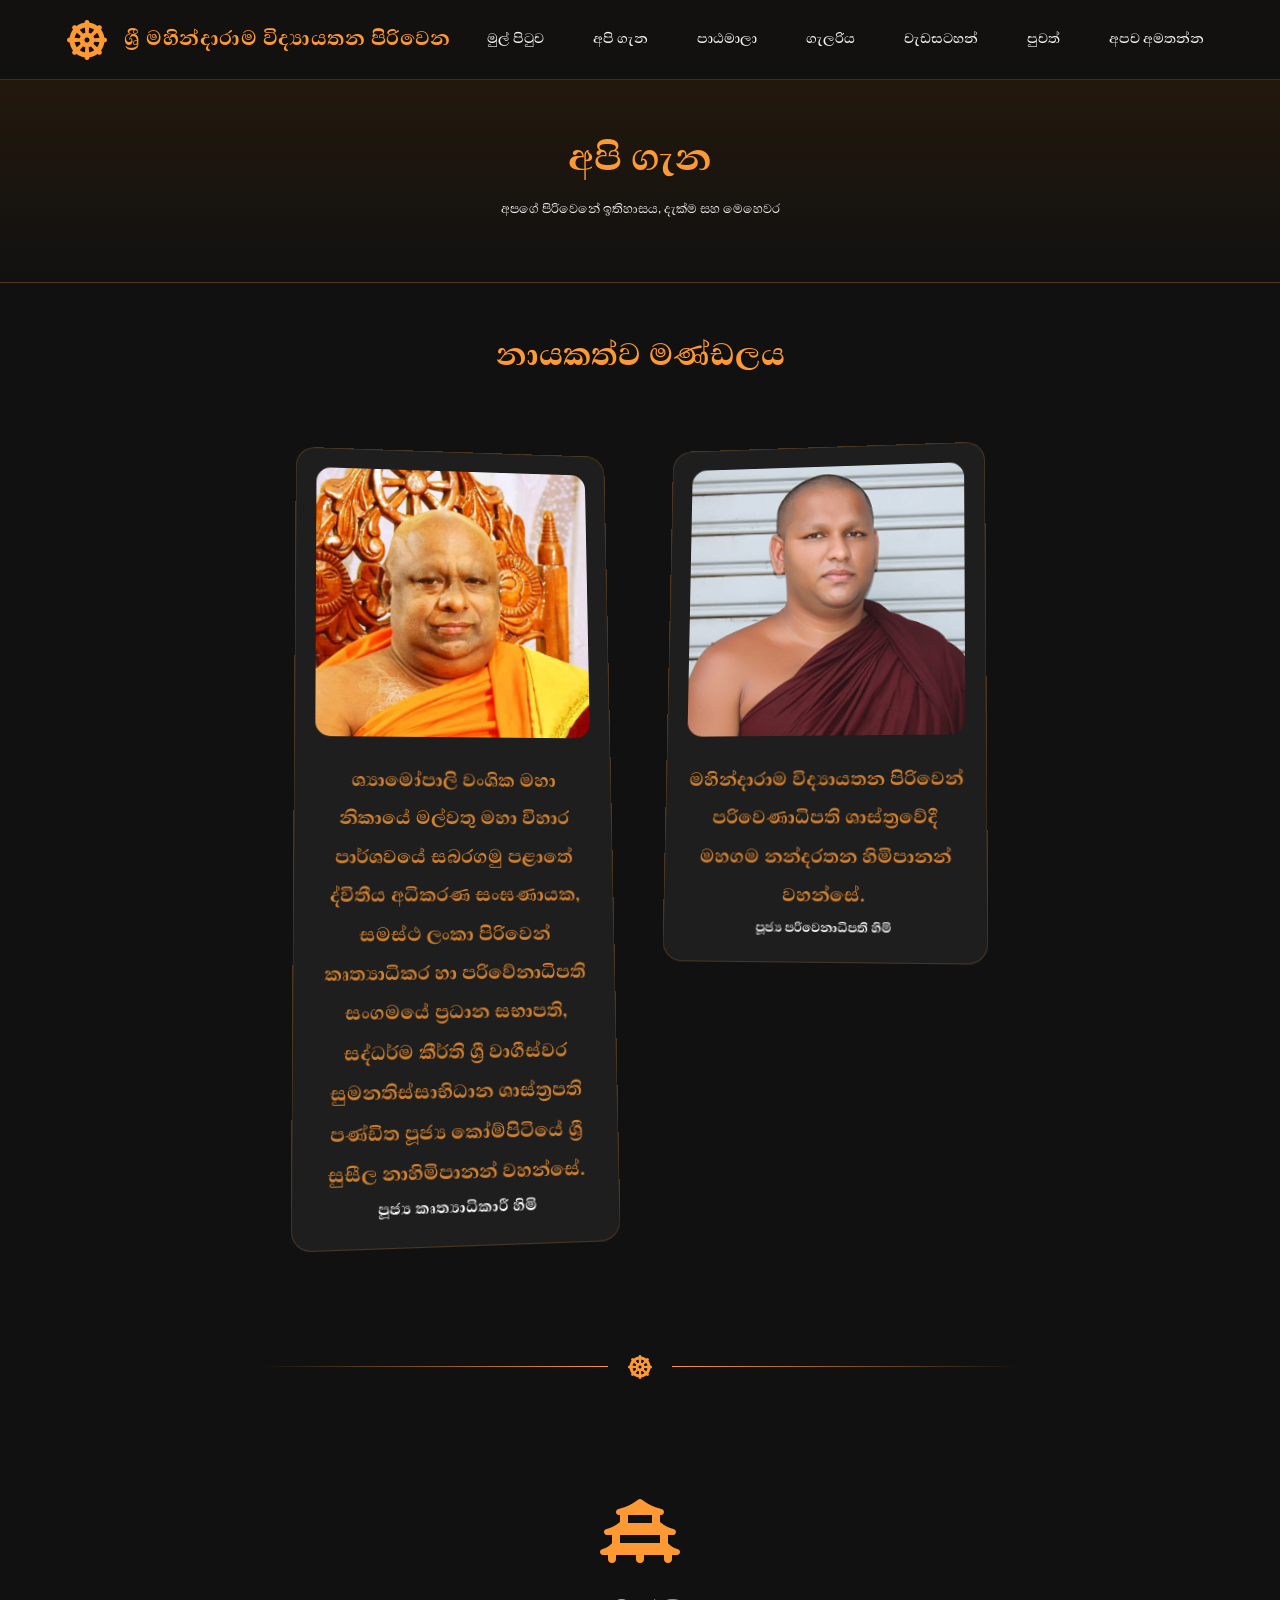
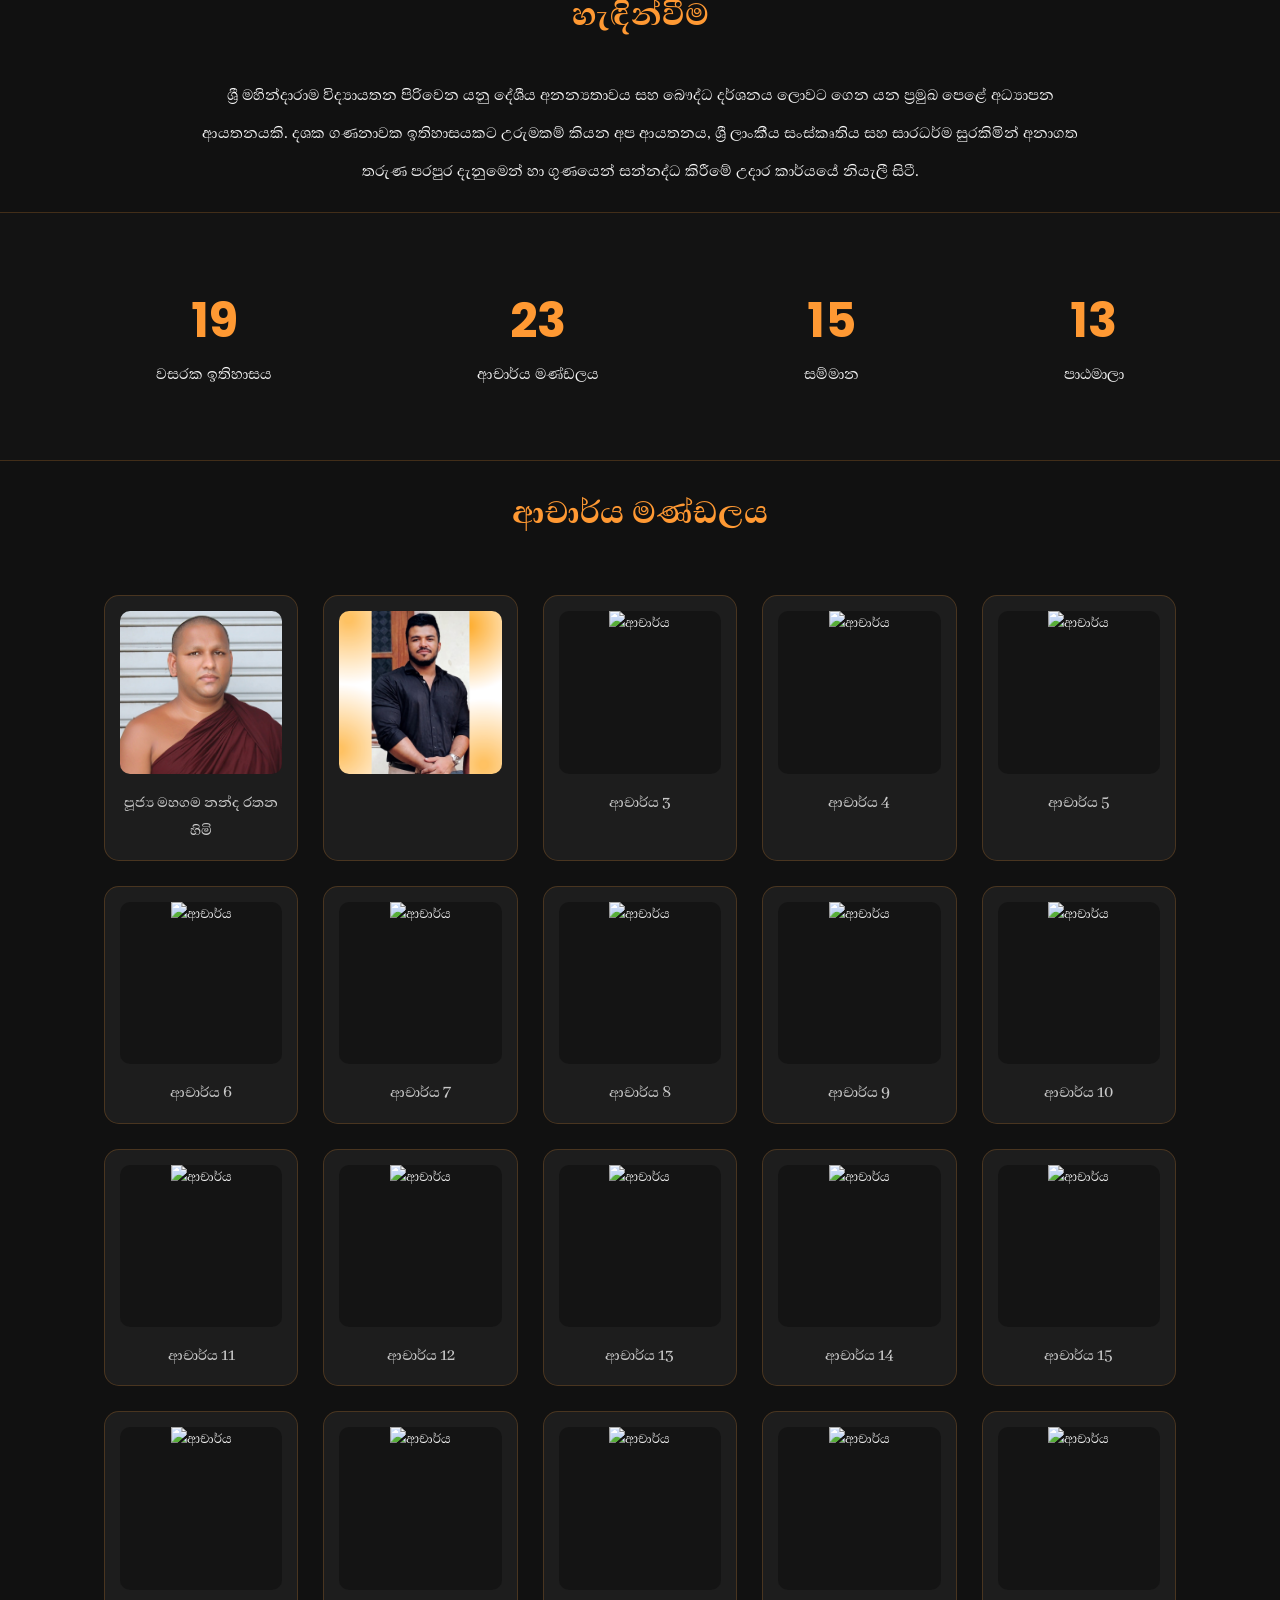
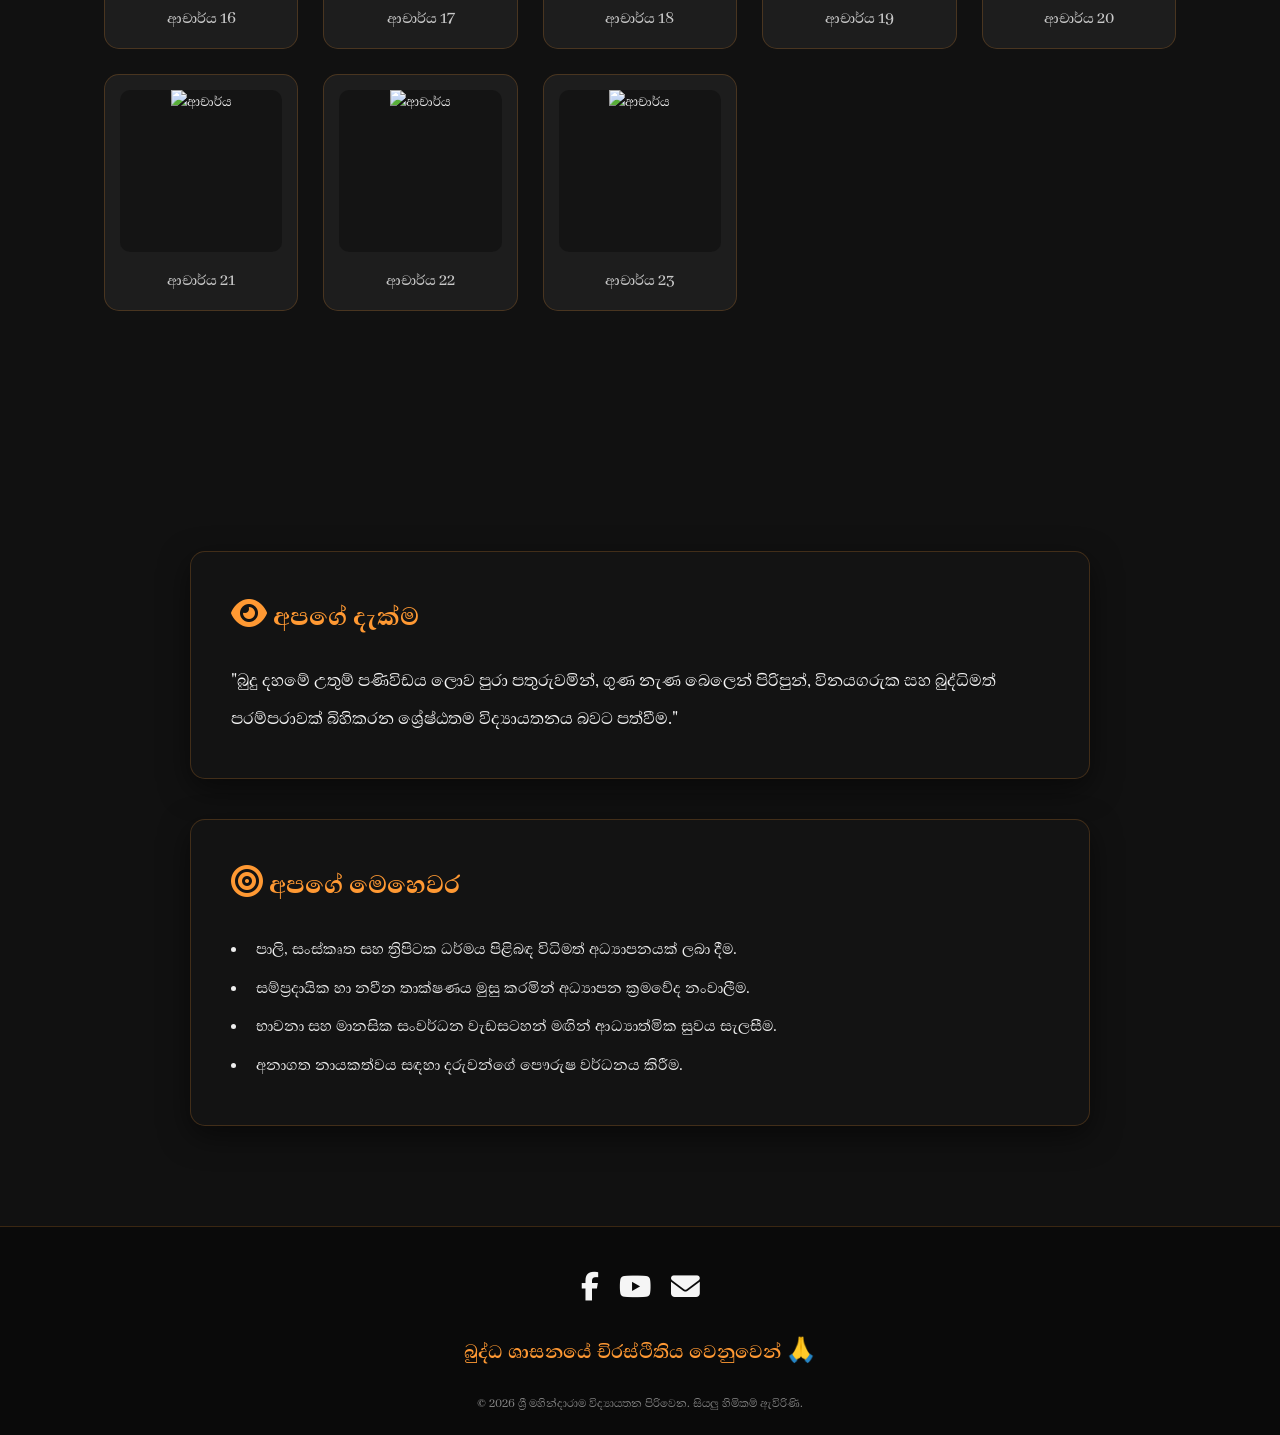
==== commit 69bbcf14: "නායකත්ව මණ්ඩලය" ====
--- a/about.html
+++ b/about.html
@@ -54,24 +54,24 @@
       <div class="leadership-card" data-aos="fade-up" data-aos-delay="100">
         <div class="card-inner">
           <div class="card-img-wrapper">
-            <img src="assets/images/temple_monks.png" alt="කෘත්‍යාධිකාරී හිමි" class="card-img">
+            <img src="assets/images/Susiila Himi.jpeg" alt="කෘත්‍යාධිකාරී හිමි" class="card-img">
             <div class="particle-effect"></div>
           </div>
           <div class="card-content">
-            <h3 class="monk-name">පූජ්‍ය කෘත්‍යාධිකාරී හිමි</h3>
-            <p class="monk-title">කෘත්‍යාධිකාරී</p>
+            <h3 class="monk-name">ශ්‍යාමෝපාලි වංශික මහා නිකායේ මල්වතු මහා විහාර පාර්ශවයේ සබරගමු පළාතේ ද්විතීය අධිකරණ  සංඝණායක, සමස්ථ ලංකා පිරිවෙන් කෘත්‍යාධිකර හා පරිවේනාධිපති සංගමයේ ප්‍රධාන සභාපති, සද්ධර්ම කීර්ති ශ්‍රී වාගීස්වර සුමනතිස්සාභිධාන ශාස්ත්‍රපති පණ්ඩිත පූජ්‍ය කෝම්පිටියේ ශ්‍රී සුසීල නාහිමිපානන් වහන්සේ.</h3>
+            <p class="monk-title"><h3>පූජ්‍ය කෘත්‍යාධිකාරී හිමි</h3></p>
           </div>
         </div>
       </div>
       <div class="leadership-card" data-aos="fade-up" data-aos-delay="200">
         <div class="card-inner">
           <div class="card-img-wrapper">
-            <img src="assets/images/hero_dharmachakra.png" alt="පරිවෙනාධිපති හිමි" class="card-img">
+            <img src="assets/images/Nanda Rathana Himi.jpeg" alt="පරිවෙනාධිපති හිමි" class="card-img">
             <div class="particle-effect"></div>
           </div>
           <div class="card-content">
-            <h3 class="monk-name">පූජ්‍ය පරිවෙනාධිපති හිමි</h3>
-            <p class="monk-title">පරිවෙනාධිපති</p>
+            <h3 class="monk-name">මහින්දාරාම විද්‍යායතන පිරිවෙන් පරිවෙණාධිපති ශාස්ත්‍රවේදී මහගම නන්දරතන හිමිපානන් වහන්සේ.</h3>
+            <p class="monk-title"><h4>පූජ්‍ය පරිවෙනාධිපති හිමි</h4></p>
           </div>
         </div>
       </div>
@@ -125,15 +125,15 @@
       <!-- 23 Teachers -->
       <div class="teacher-card" data-aos="fade-up" data-aos-delay="100">
         <div class="teacher-img-wrapper"><img
-            src="https://ui-avatars.com/api/?name=ආ&background=2a1b0a&color=ff9933&size=300" alt="ආචාර්ය"
-            class="teacher-img"></div>
-        <div class="teacher-name-wrapper"><span class="teacher-name">ආචාර්ය 1</span></div>
-      </div>
-      <div class="teacher-card" data-aos="fade-up" data-aos-delay="200">
-        <div class="teacher-img-wrapper"><img
-            src="https://ui-avatars.com/api/?name=ආ&background=2a1b0a&color=ff9933&size=300" alt="ආචාර්ය"
-            class="teacher-img"></div>
-        <div class="teacher-name-wrapper"><span class="teacher-name">ආචාර්ය 2</span></div>
+            src="assets/images/Nanda Rathana Himi.jpeg" alt="ආචාර්ය"
+            class="teacher-img"></div>
+        <div class="teacher-name-wrapper"><span class="teacher-name">පූජ්‍ය මහගම නන්ද රතන හිමි</span></div>
+      </div>
+      <div class="teacher-card" data-aos="fade-up" data-aos-delay="200">
+        <div class="teacher-img-wrapper"><img
+            src="assets/images/Alfa Art Owner.png" alt="ආචාර්ය"
+            class="teacher-img"></div>
+        <div class="teacher-name-wrapper"><span class="teacher-name"></span></div>
       </div>
       <div class="teacher-card" data-aos="fade-up" data-aos-delay="300">
         <div class="teacher-img-wrapper"><img
